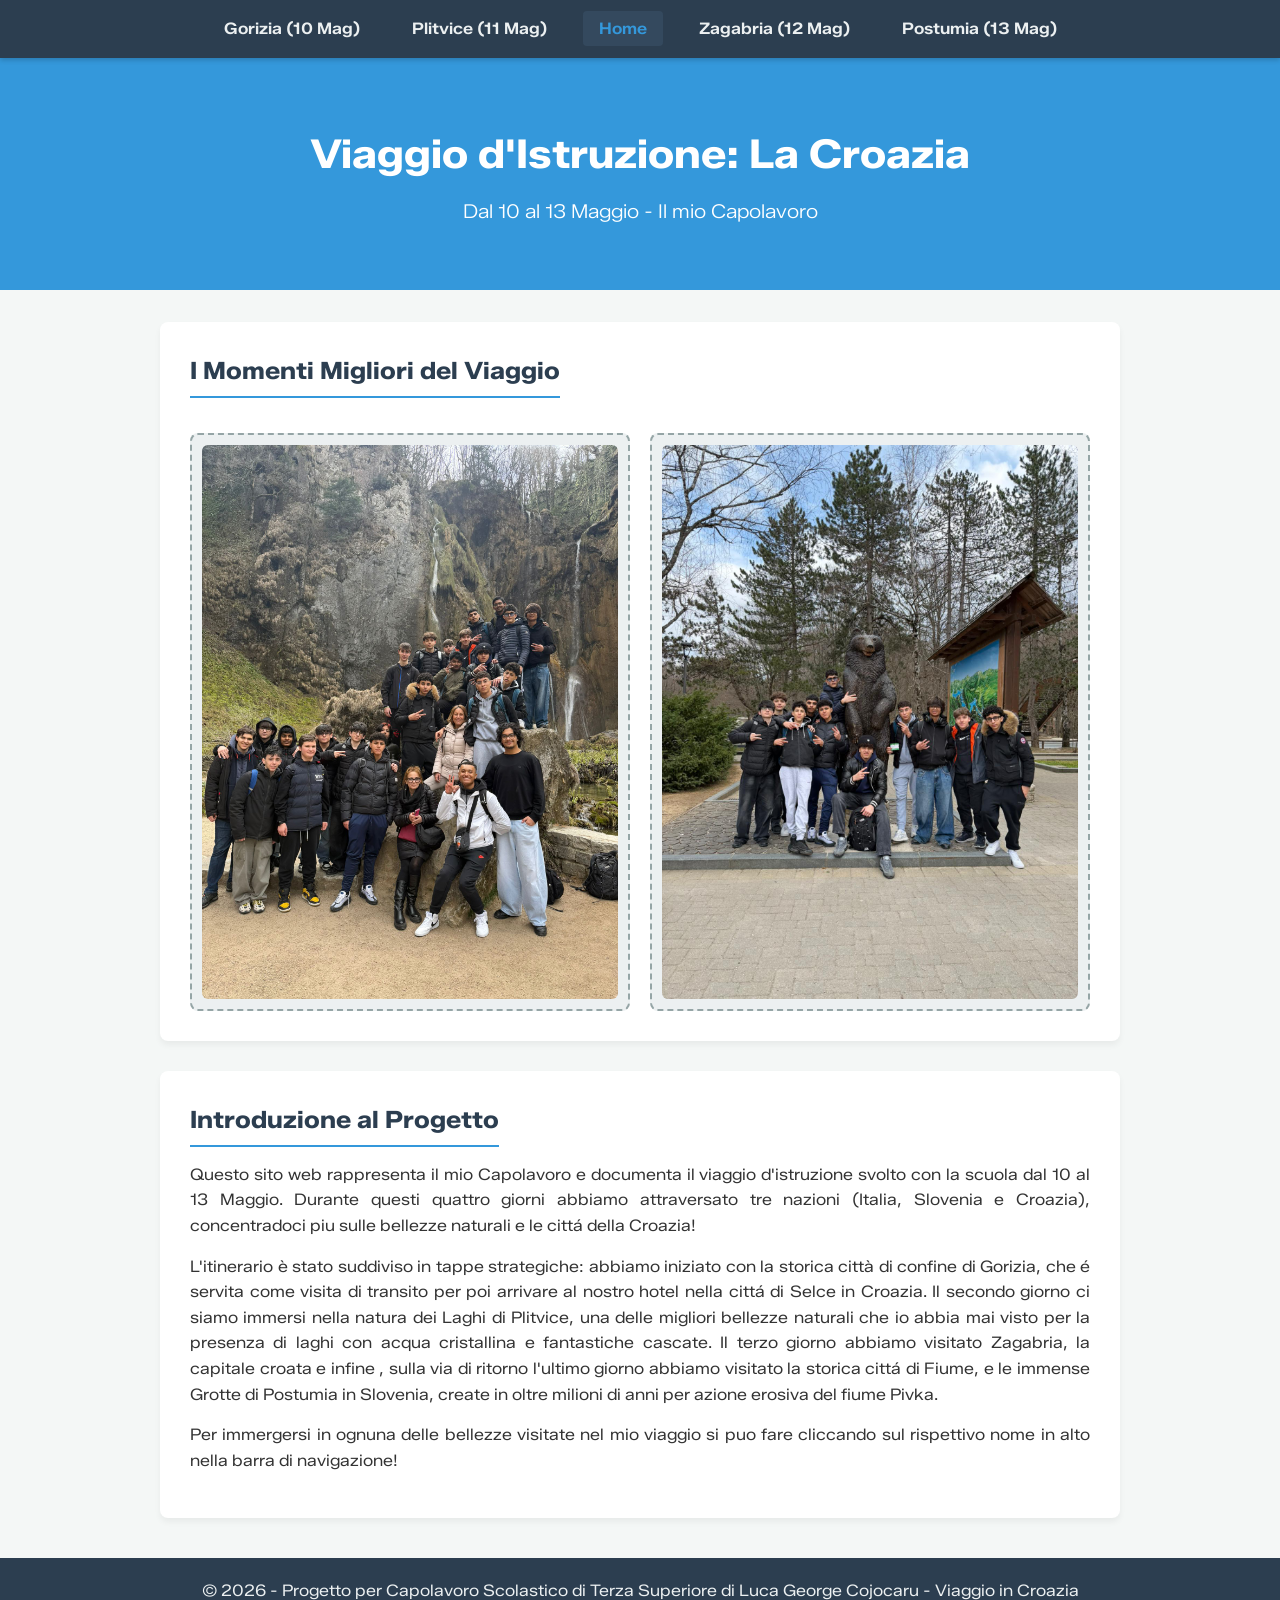
==== index.html @ 718ff44a "Add files via upload" ====
<!DOCTYPE html>
<html lang="it">
<head>
    <meta charset="UTF-8">
    <meta name="viewport" content="width=device-width, initial-scale=1.0">
    <title>Viaggio d'Istruzione in Croazia | Capolavoro</title>
    <link rel="stylesheet" href="../CSS/style.css">
    <link href="https://fonts.googleapis.com/css2?family=Zalando+Sans+SemiExpanded:ital,wght@0,200..900;1,200..900&display=swap" rel="stylesheet">
</head>
<body>

    <header>
        <nav>
            <ul>
                <li><a href="../HTML/gorizia.html">Gorizia (10 Mag)</a></li>
                <li><a href="../HTML/plitvice.html">Plitvice (11 Mag)</a></li>
                <li><a href="../HTML/index.html" class="active">Home</a></li>
                <li><a href="../HTML/zagabria.html">Zagabria (12 Mag)</a></li>
                <li><a href="../HTML/postumia.html">Postumia (13 Mag)</a></li>
            </ul>
        </nav>
    </header>

    <div class="hero">
        <h1>Viaggio d'Istruzione: La Croazia</h1>
        <p>Dal 10 al 13 Maggio - Il mio Capolavoro</p>
    </div>

    <div class="container">
        <section class="content-section">
            <h2>I Momenti Migliori del Viaggio</h2>
            <div class="image-gallery">
                <div class="image-box">
                    <img src="../IMG/fotogruppo.jpg">
                </div>
                <div class="image-box">
                    <img src="../IMG/fotogruppo2.jpg">
                </div>
            </div>
        </section>
        <section class="content-section">
            <h2>Introduzione al Progetto</h2>
            <p>Questo sito web rappresenta il mio Capolavoro e documenta il viaggio d'istruzione svolto con la scuola dal 10 al 13 Maggio. Durante questi quattro giorni abbiamo attraversato tre nazioni (Italia, Slovenia e Croazia), concentradoci piu sulle bellezze naturali e le cittá della Croazia!</p>
            <p>L'itinerario è stato suddiviso in tappe strategiche: abbiamo iniziato con la storica città di confine di Gorizia, che é servita come visita di transito per poi arrivare al nostro hotel nella cittá di Selce in Croazia. Il secondo giorno ci siamo immersi nella natura dei Laghi di Plitvice, una delle migliori bellezze naturali che io abbia mai visto per la presenza di laghi con acqua cristallina e fantastiche cascate. Il terzo giorno abbiamo visitato Zagabria, la capitale croata e infine , sulla via di ritorno l'ultimo giorno abbiamo visitato la storica cittá di Fiume, e le immense Grotte di Postumia in Slovenia, create in oltre milioni di anni per azione erosiva del fiume Pivka.</p>
            <p>Per immergersi in ognuna delle bellezze visitate nel mio viaggio si puo fare cliccando sul rispettivo nome in alto nella barra di navigazione!</p>
        </section>
    </div>

    <footer>
        <p>&copy; 2026 - Progetto per Capolavoro Scolastico di Terza Superiore di Luca George Cojocaru - Viaggio in Croazia</p>
    </footer>

</body>
</html>
---- CSS/style.css ----
* {
    margin: 0;
    padding: 0;
    box-sizing: border-box;
    font-family: 'Zalando Sans SemiExpanded', Tahoma, Geneva, Verdana, sans-serif;
}

body {
    background-color: #f4f7f6;
    color: #333;
    line-height: 1.6;
}

header {
    background-color: #2c3e50;
    padding: 1rem 0;
    position: sticky;
    top: 0;
    z-index: 1000;
    box-shadow: 0 2px 5px rgba(0,0,0,0.2);
}

nav ul {
    list-style: none;
    display: flex;
    justify-content: center;
    gap: 20px;
    flex-wrap: wrap;
}

nav a {
    color: #ecf0f1;
    text-decoration: none;
    font-weight: 600;
    padding: 8px 16px;
    border-radius: 4px;
    transition: background-color 0.3s ease;
}

nav a:hover, nav a.active {
    background-color: #34495e;
    color: #3498db;
}

.hero {
    background-color: #3498db;
    color: white;
    text-align: center;
    padding: 4rem 2rem;
    margin-bottom: 2rem;
}

.hero h1 {
    font-size: 2.5rem;
    margin-bottom: 10px;
}

.hero p {
    font-size: 1.2rem;
    font-weight: 300;
}

.container {
    max-width: 1000px;
    margin: 0 auto;
    padding: 0 20px;
}

.content-section {
    background: white;
    padding: 30px;
    border-radius: 8px;
    box-shadow: 0 4px 6px rgba(0,0,0,0.05);
    margin-bottom: 30px;
}

.content-section h2 {
    color: #2c3e50;
    margin-bottom: 15px;
    border-bottom: 2px solid #3498db;
    padding-bottom: 5px;
    display: inline-block;
}

.content-section p {
    margin-bottom: 15px;
    text-align: justify;
}

.image-gallery {
    display: grid;
    grid-template-columns: repeat(auto-fit, minmax(250px, 1fr));
    gap: 20px;
    margin-top: 20px;
}

.image-box {
    background-color: #ecf0f1;
    border: 2px dashed #95a5a6;
    border-radius: 8px;
    min-height: 250px;
    display: flex;
    flex-direction: column;
    align-items: center;
    justify-content: center;
    overflow: hidden;
    color: #7f8c8d;
    font-size: 0.9rem;
    padding: 10px;
    text-align: center;
}

.image-box img {
    width: 100%;
    height: 100%;
    object-fit: cover;
    border-radius: 6px;
}

footer {
    background-color: #2c3e50;
    color: #ecf0f1;
    text-align: center;
    padding: 20px 0;
    margin-top: 40px;
}
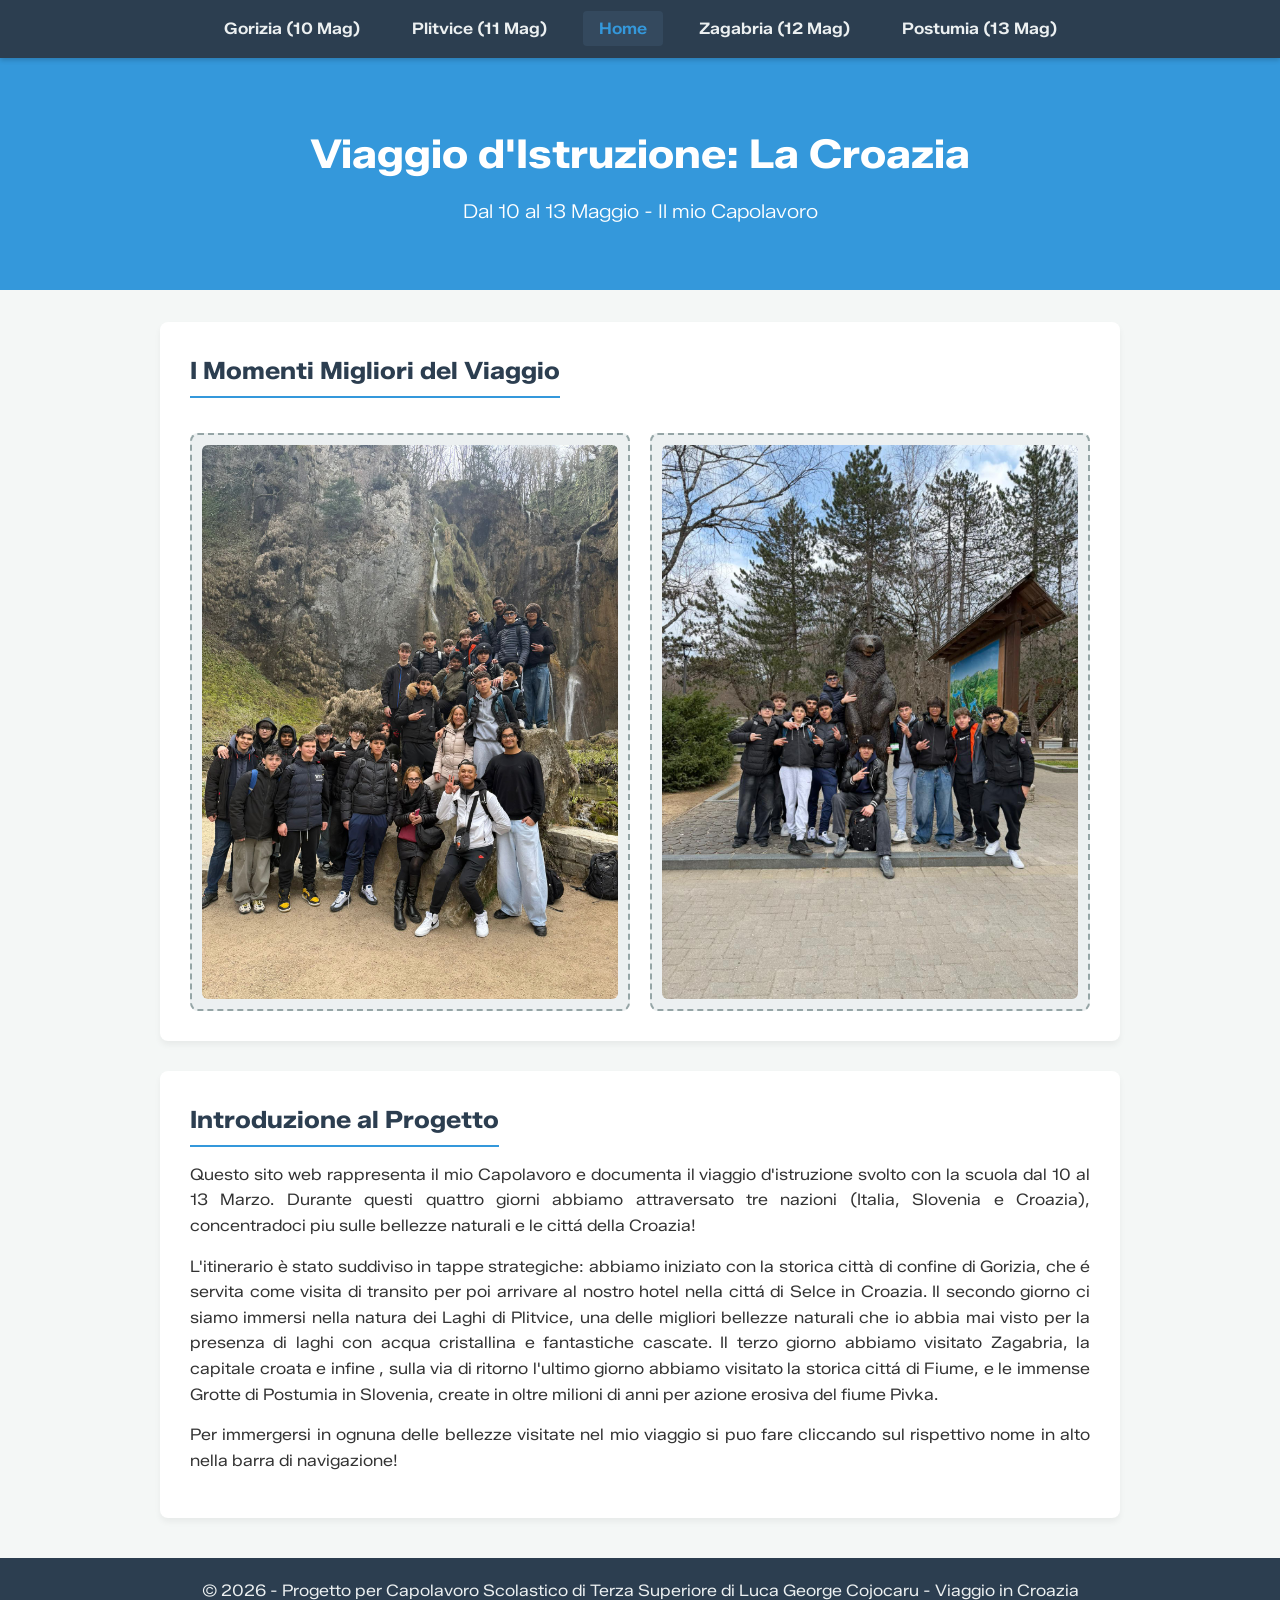
==== commit 3f0e71ba: "Fix travel dates and update project introduction Updated the project description and corrected the t" ====
--- a/index.html
+++ b/index.html
@@ -4,7 +4,7 @@
     <meta charset="UTF-8">
     <meta name="viewport" content="width=device-width, initial-scale=1.0">
     <title>Viaggio d'Istruzione in Croazia | Capolavoro</title>
-    <link rel="stylesheet" href="../CSS/style.css">
+    <link rel="stylesheet" href="style.css">
     <link href="https://fonts.googleapis.com/css2?family=Zalando+Sans+SemiExpanded:ital,wght@0,200..900;1,200..900&display=swap" rel="stylesheet">
 </head>
 <body>
@@ -12,11 +12,11 @@
     <header>
         <nav>
             <ul>
-                <li><a href="../HTML/gorizia.html">Gorizia (10 Mag)</a></li>
-                <li><a href="../HTML/plitvice.html">Plitvice (11 Mag)</a></li>
-                <li><a href="../HTML/index.html" class="active">Home</a></li>
-                <li><a href="../HTML/zagabria.html">Zagabria (12 Mag)</a></li>
-                <li><a href="../HTML/postumia.html">Postumia (13 Mag)</a></li>
+                <li><a href="gorizia.html">Gorizia (10 Mag)</a></li>
+                <li><a href="plitvice.html">Plitvice (11 Mag)</a></li>
+                <li><a href="index.html" class="active">Home</a></li>
+                <li><a href="zagabria.html">Zagabria (12 Mag)</a></li>
+                <li><a href="postumia.html">Postumia (13 Mag)</a></li>
             </ul>
         </nav>
     </header>
@@ -31,16 +31,16 @@
             <h2>I Momenti Migliori del Viaggio</h2>
             <div class="image-gallery">
                 <div class="image-box">
-                    <img src="../IMG/fotogruppo.jpg">
+                    <img src="fotogruppo.jpg">
                 </div>
                 <div class="image-box">
-                    <img src="../IMG/fotogruppo2.jpg">
+                    <img src="fotogruppo2.jpg">
                 </div>
             </div>
         </section>
         <section class="content-section">
             <h2>Introduzione al Progetto</h2>
-            <p>Questo sito web rappresenta il mio Capolavoro e documenta il viaggio d'istruzione svolto con la scuola dal 10 al 13 Maggio. Durante questi quattro giorni abbiamo attraversato tre nazioni (Italia, Slovenia e Croazia), concentradoci piu sulle bellezze naturali e le cittá della Croazia!</p>
+            <p>Questo sito web rappresenta il mio Capolavoro e documenta il viaggio d'istruzione svolto con la scuola dal 10 al 13 Marzo. Durante questi quattro giorni abbiamo attraversato tre nazioni (Italia, Slovenia e Croazia), concentradoci piu sulle bellezze naturali e le cittá della Croazia!</p>
             <p>L'itinerario è stato suddiviso in tappe strategiche: abbiamo iniziato con la storica città di confine di Gorizia, che é servita come visita di transito per poi arrivare al nostro hotel nella cittá di Selce in Croazia. Il secondo giorno ci siamo immersi nella natura dei Laghi di Plitvice, una delle migliori bellezze naturali che io abbia mai visto per la presenza di laghi con acqua cristallina e fantastiche cascate. Il terzo giorno abbiamo visitato Zagabria, la capitale croata e infine , sulla via di ritorno l'ultimo giorno abbiamo visitato la storica cittá di Fiume, e le immense Grotte di Postumia in Slovenia, create in oltre milioni di anni per azione erosiva del fiume Pivka.</p>
             <p>Per immergersi in ognuna delle bellezze visitate nel mio viaggio si puo fare cliccando sul rispettivo nome in alto nella barra di navigazione!</p>
         </section>
@@ -51,4 +51,4 @@
     </footer>
 
 </body>
-</html>+</html>
--- a/style.css
+++ b/style.css
@@ -0,0 +1,126 @@
+* {
+    margin: 0;
+    padding: 0;
+    box-sizing: border-box;
+    font-family: 'Zalando Sans SemiExpanded', Tahoma, Geneva, Verdana, sans-serif;
+}
+
+body {
+    background-color: #f4f7f6;
+    color: #333;
+    line-height: 1.6;
+}
+
+header {
+    background-color: #2c3e50;
+    padding: 1rem 0;
+    position: sticky;
+    top: 0;
+    z-index: 1000;
+    box-shadow: 0 2px 5px rgba(0,0,0,0.2);
+}
+
+nav ul {
+    list-style: none;
+    display: flex;
+    justify-content: center;
+    gap: 20px;
+    flex-wrap: wrap;
+}
+
+nav a {
+    color: #ecf0f1;
+    text-decoration: none;
+    font-weight: 600;
+    padding: 8px 16px;
+    border-radius: 4px;
+    transition: background-color 0.3s ease;
+}
+
+nav a:hover, nav a.active {
+    background-color: #34495e;
+    color: #3498db;
+}
+
+.hero {
+    background-color: #3498db;
+    color: white;
+    text-align: center;
+    padding: 4rem 2rem;
+    margin-bottom: 2rem;
+}
+
+.hero h1 {
+    font-size: 2.5rem;
+    margin-bottom: 10px;
+}
+
+.hero p {
+    font-size: 1.2rem;
+    font-weight: 300;
+}
+
+.container {
+    max-width: 1000px;
+    margin: 0 auto;
+    padding: 0 20px;
+}
+
+.content-section {
+    background: white;
+    padding: 30px;
+    border-radius: 8px;
+    box-shadow: 0 4px 6px rgba(0,0,0,0.05);
+    margin-bottom: 30px;
+}
+
+.content-section h2 {
+    color: #2c3e50;
+    margin-bottom: 15px;
+    border-bottom: 2px solid #3498db;
+    padding-bottom: 5px;
+    display: inline-block;
+}
+
+.content-section p {
+    margin-bottom: 15px;
+    text-align: justify;
+}
+
+.image-gallery {
+    display: grid;
+    grid-template-columns: repeat(auto-fit, minmax(250px, 1fr));
+    gap: 20px;
+    margin-top: 20px;
+}
+
+.image-box {
+    background-color: #ecf0f1;
+    border: 2px dashed #95a5a6;
+    border-radius: 8px;
+    min-height: 250px;
+    display: flex;
+    flex-direction: column;
+    align-items: center;
+    justify-content: center;
+    overflow: hidden;
+    color: #7f8c8d;
+    font-size: 0.9rem;
+    padding: 10px;
+    text-align: center;
+}
+
+.image-box img {
+    width: 100%;
+    height: 100%;
+    object-fit: cover;
+    border-radius: 6px;
+}
+
+footer {
+    background-color: #2c3e50;
+    color: #ecf0f1;
+    text-align: center;
+    padding: 20px 0;
+    margin-top: 40px;
+}
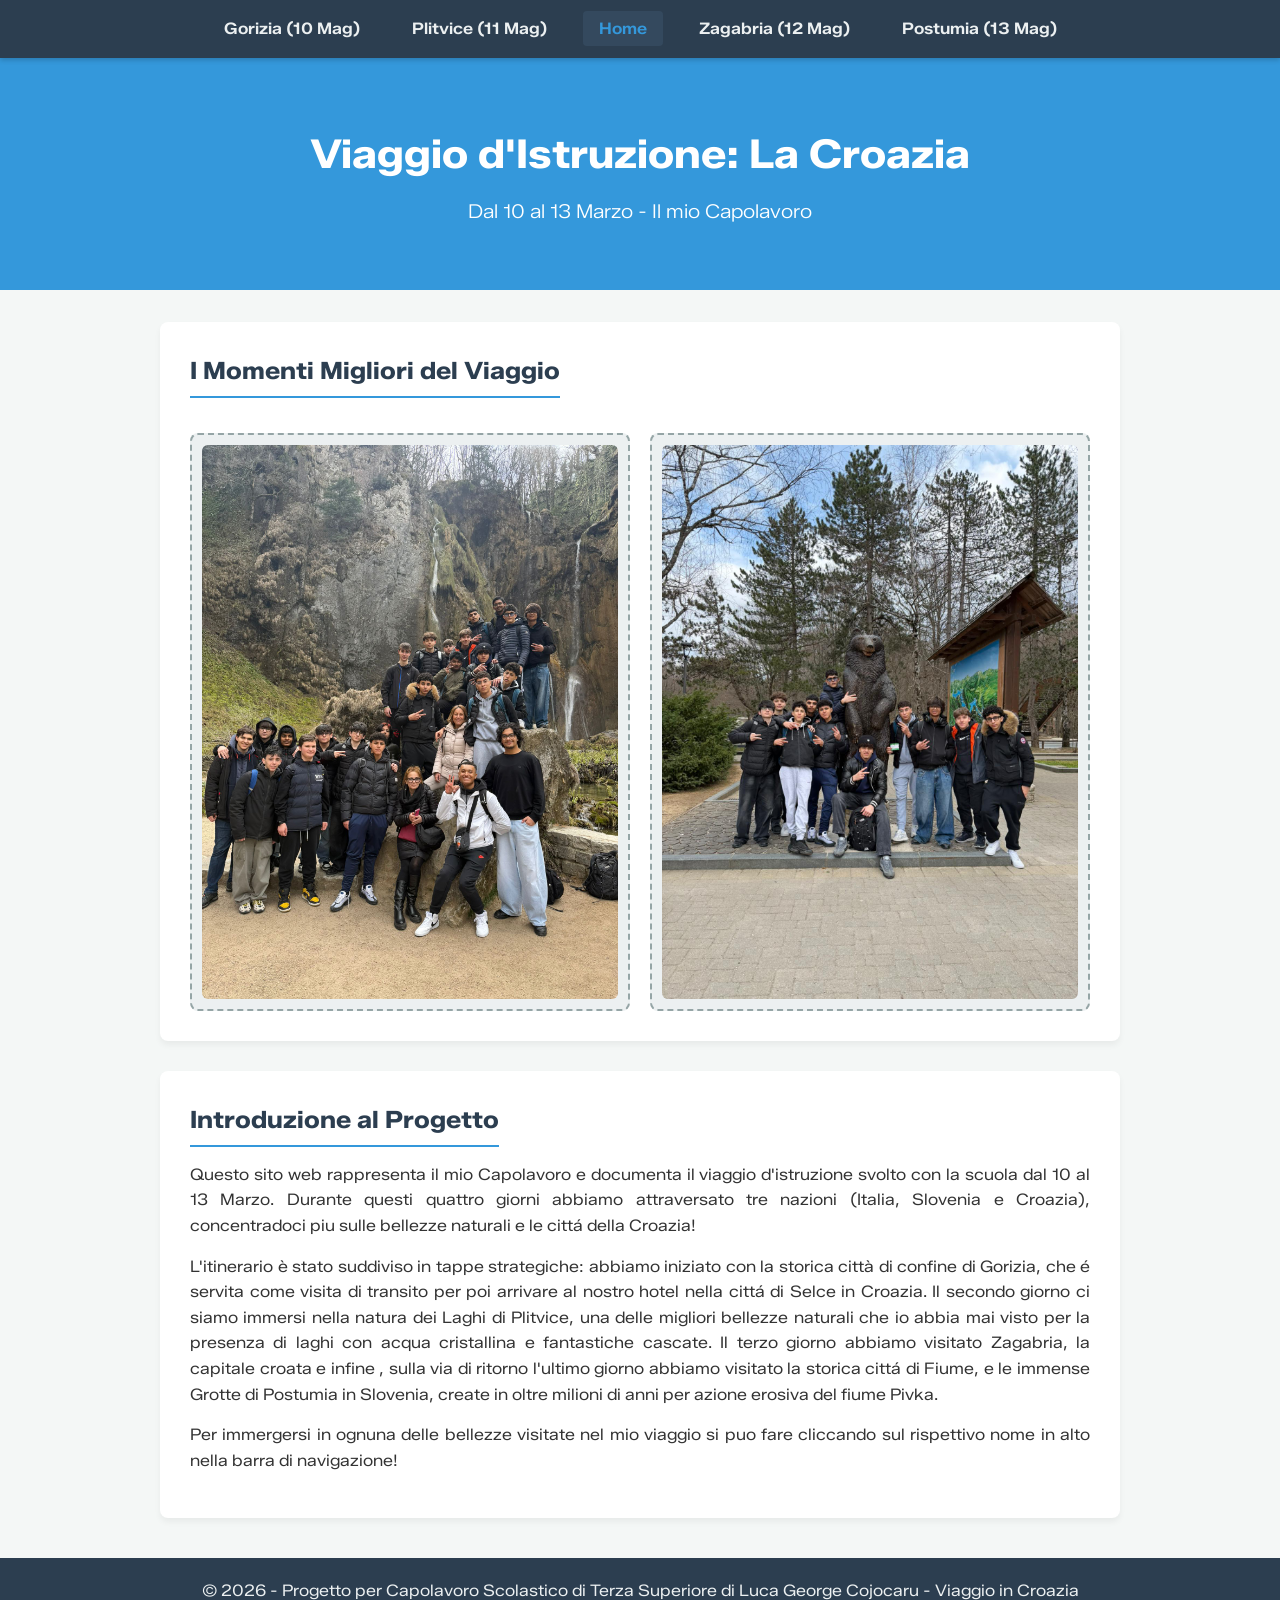
==== commit 9e48563e: "Revise project details and hero section date Updated the travel project details and corrected the da" ====
--- a/index.html
+++ b/index.html
@@ -23,7 +23,7 @@
 
     <div class="hero">
         <h1>Viaggio d'Istruzione: La Croazia</h1>
-        <p>Dal 10 al 13 Maggio - Il mio Capolavoro</p>
+        <p>Dal 10 al 13 Marzo - Il mio Capolavoro</p>
     </div>
 
     <div class="container">
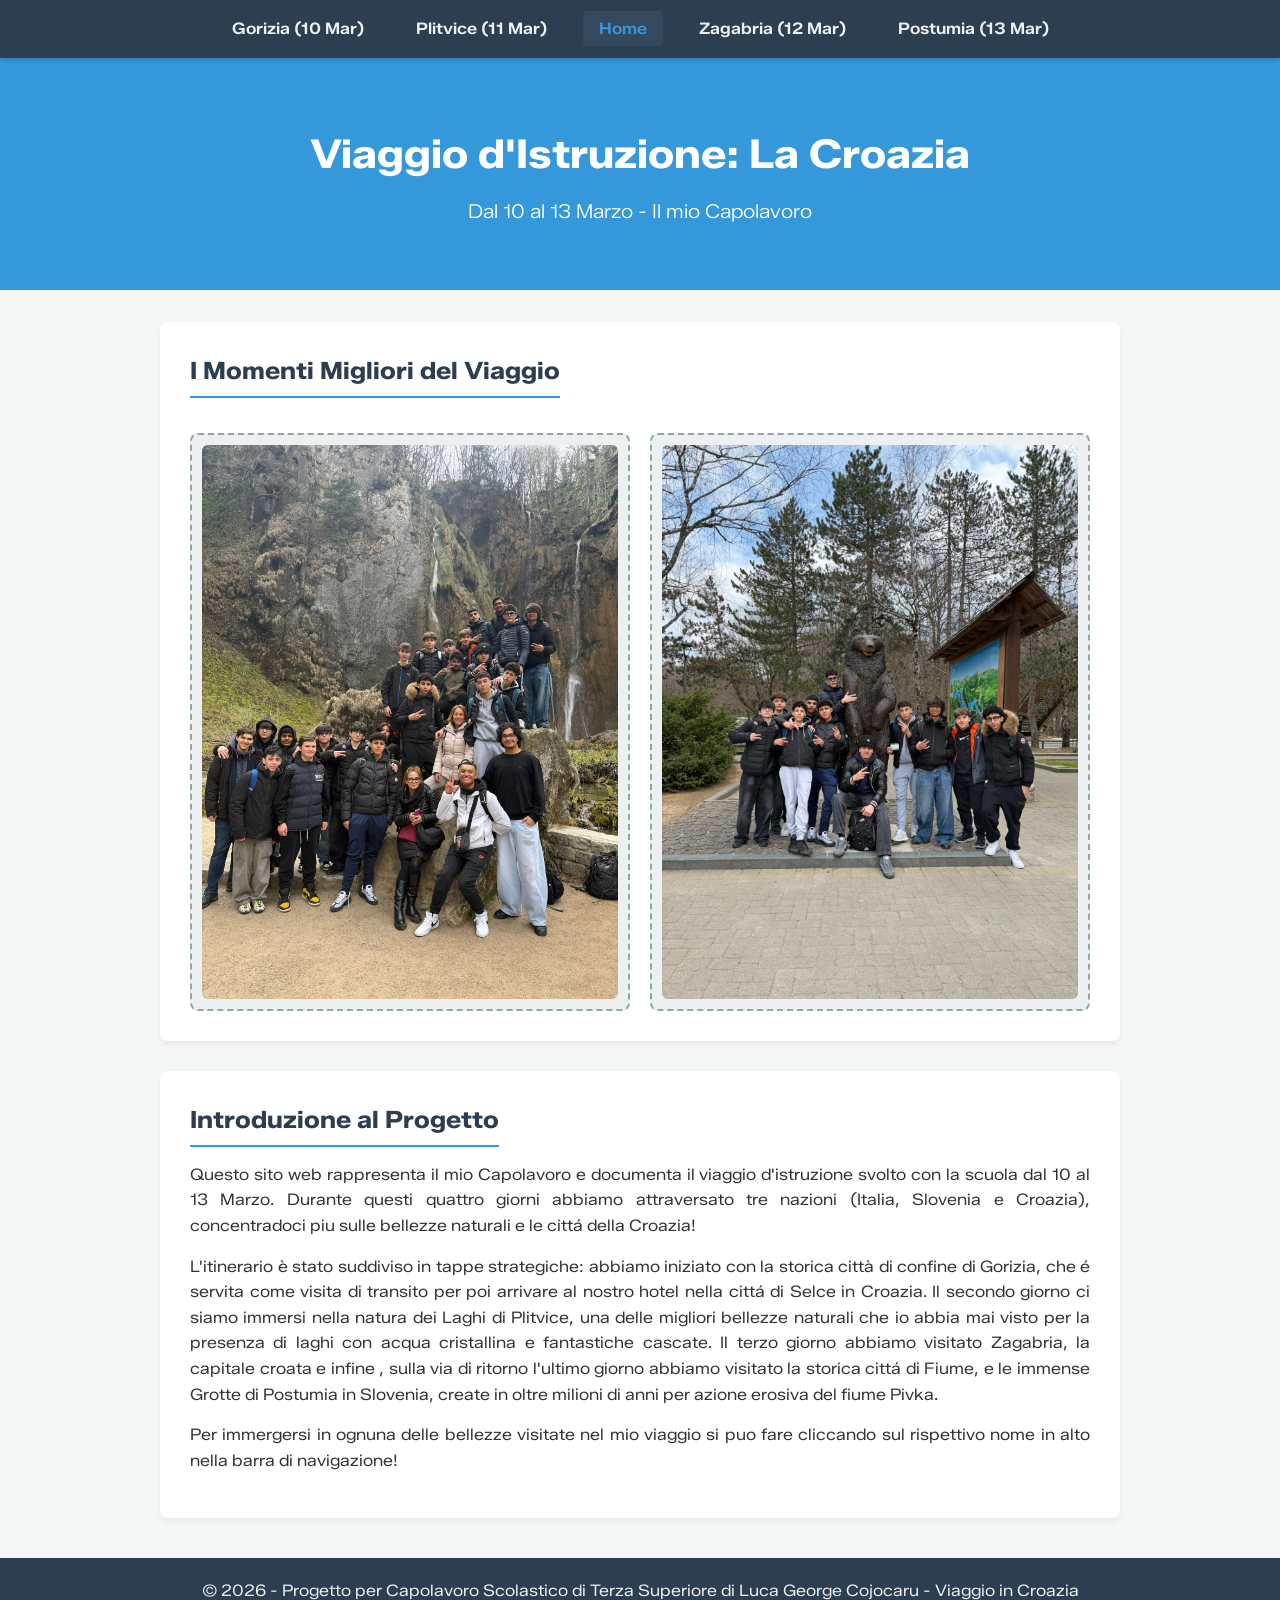
==== commit afc205ac: "Update index.html" ====
--- a/index.html
+++ b/index.html
@@ -12,11 +12,11 @@
     <header>
         <nav>
             <ul>
-                <li><a href="gorizia.html">Gorizia (10 Mag)</a></li>
-                <li><a href="plitvice.html">Plitvice (11 Mag)</a></li>
+                <li><a href="gorizia.html">Gorizia (10 Mar)</a></li>
+                <li><a href="plitvice.html">Plitvice (11 Mar)</a></li>
                 <li><a href="index.html" class="active">Home</a></li>
-                <li><a href="zagabria.html">Zagabria (12 Mag)</a></li>
-                <li><a href="postumia.html">Postumia (13 Mag)</a></li>
+                <li><a href="zagabria.html">Zagabria (12 Mar)</a></li>
+                <li><a href="postumia.html">Postumia (13 Mar)</a></li>
             </ul>
         </nav>
     </header>
